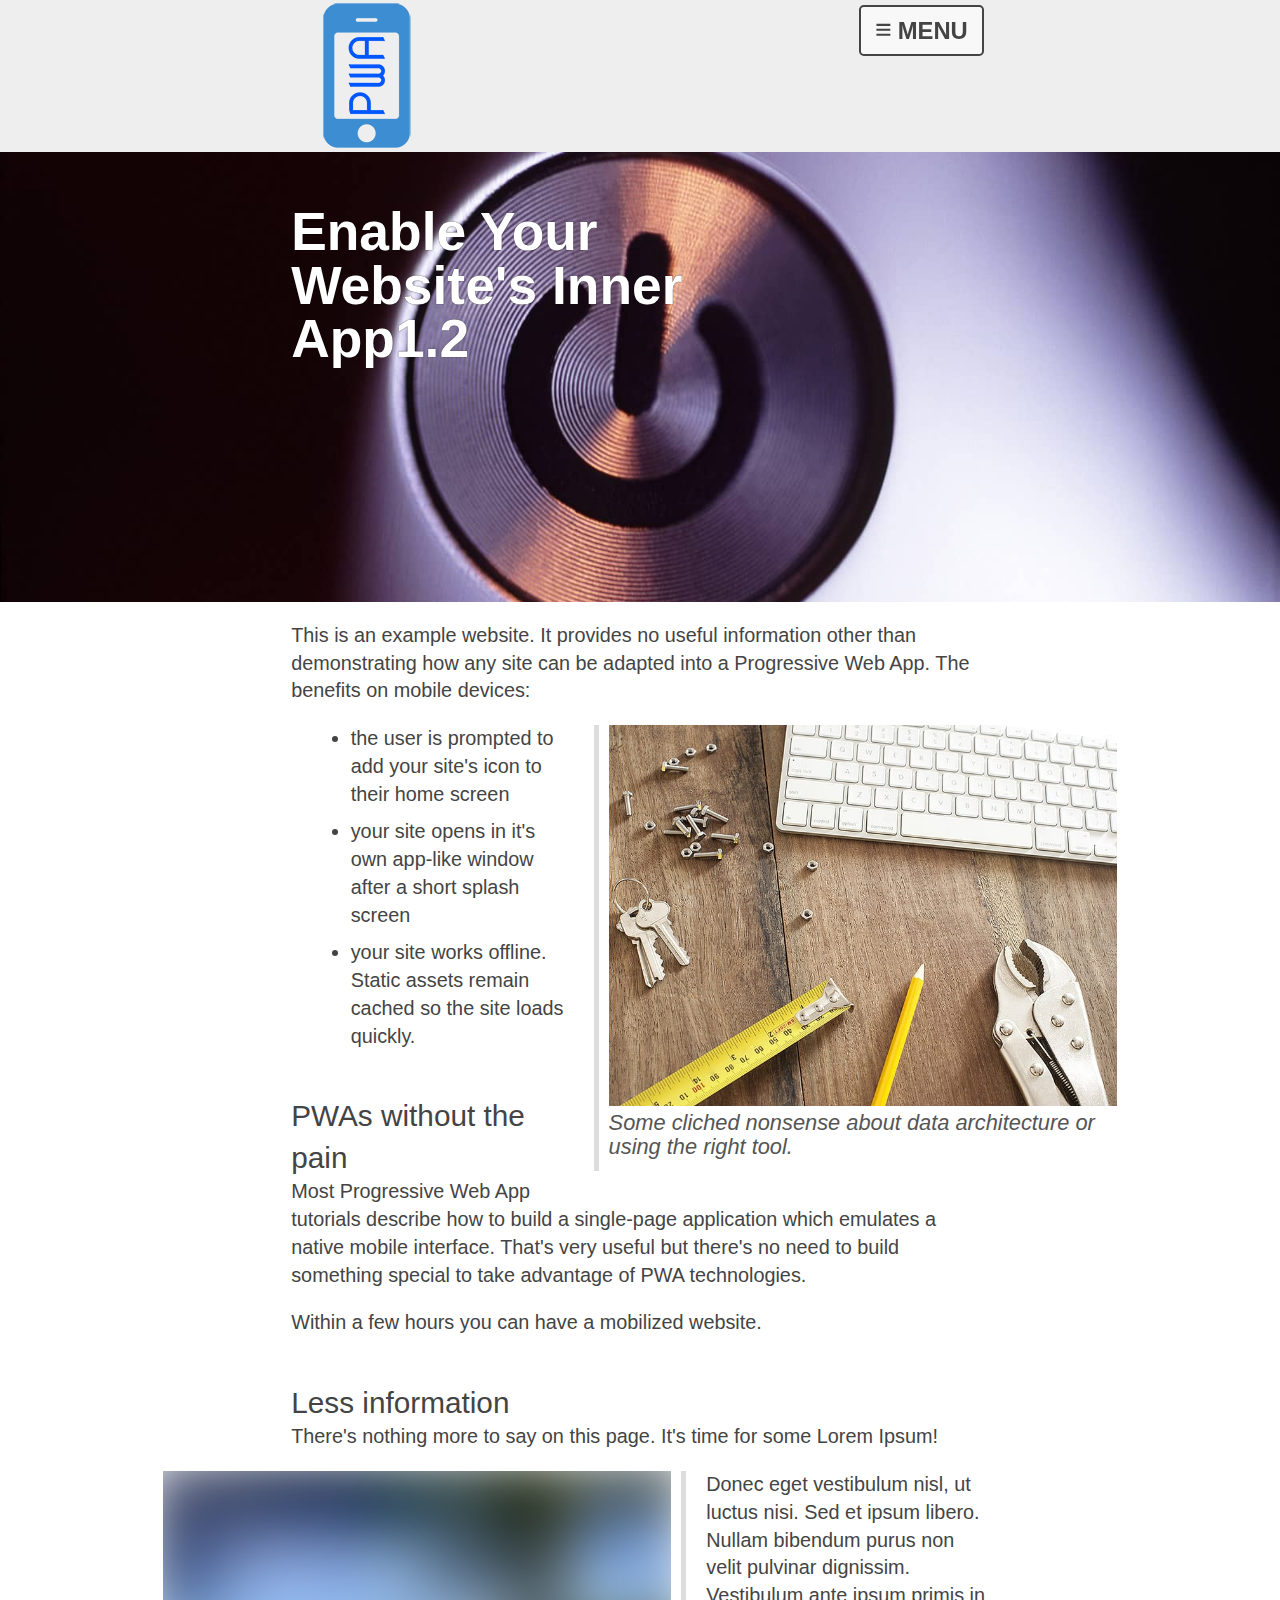
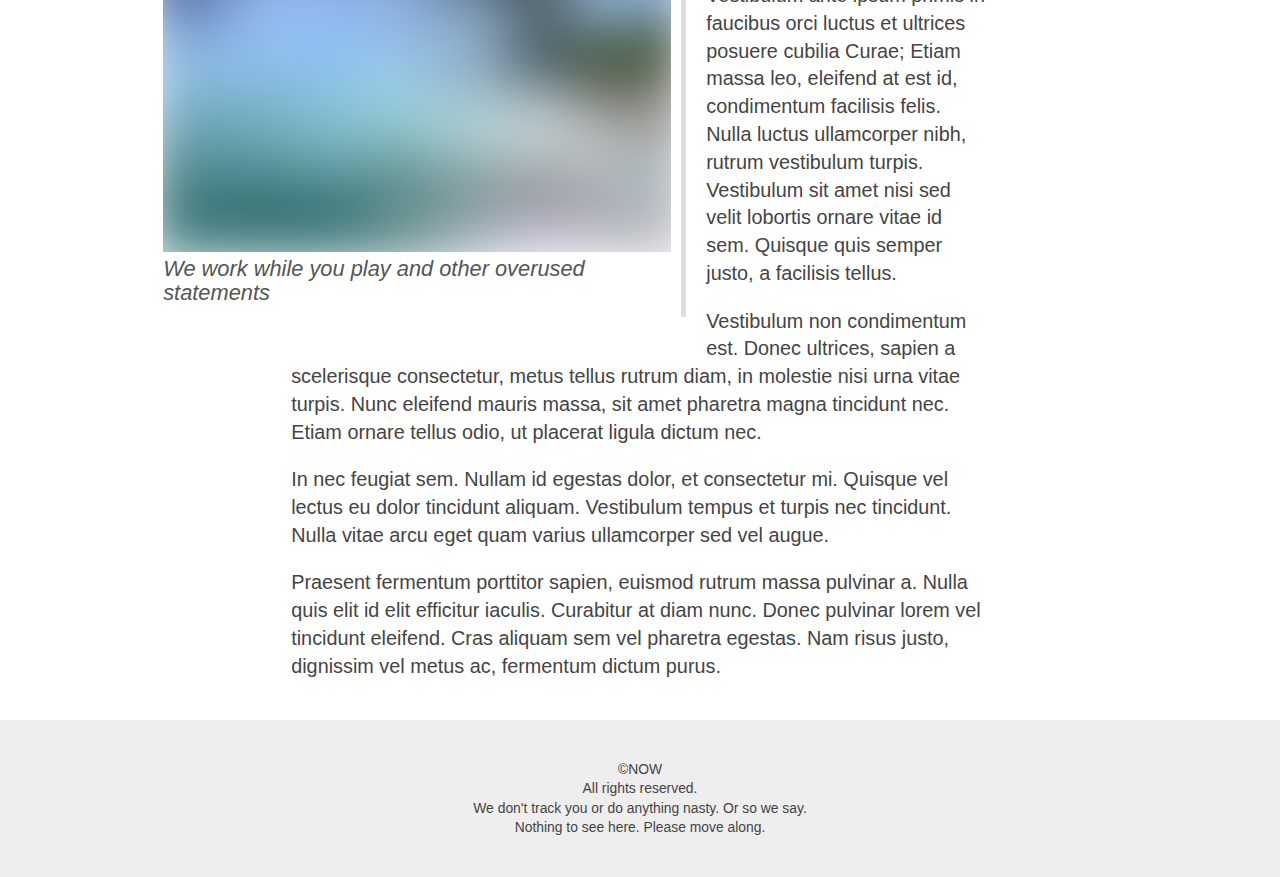
==== index.html @ c281f9b1 "[+]first commit" ====
<!doctype html>
<html lang="en">
<head>
<meta charset="UTF-8">
<title>PWA Website</title>

<meta name="viewport" content="width=device-width,initial-scale=1">
<link rel="stylesheet" href="/css/styles.css">

<link rel="manifest" href="/manifest.json">

<meta name="theme-color" content="#ace">
<link rel="icon" sizes="192x192" href="/images/logo/logo192.png">

<meta name="apple-mobile-web-app-capable" content="yes">
<meta name="apple-mobile-web-app-status-bar-style" content="black">
<meta name="mobile-web-app-capable" content="yes">
<link rel="apple-touch-icon-precomposed" sizes="192x192" href="/images/logo/logo192.png">
<link rel="apple-touch-icon-precomposed" sizes="180x180" href="/images/logo/logo180.png">
<link rel="apple-touch-icon-precomposed" sizes="152x152" href="/images/logo/logo152.png">
<link rel="apple-touch-icon-precomposed" sizes="72x72" href="/images/logo/logo072.png">

<link rel="shortcut icon" href="/images/logo/logo016.png">
<link rel="shortcut icon" href="/favicon.ico">

<meta name="application-name" content="PWA Website">
<meta name="description" content="This is a demonstration website which uses Progressive Web App technologies to provide offline functionality.">
<meta name="keywords" content="website, pwa, offline">
<meta name="author" content="Craig Buckler">
<meta name="robots" content="noindex, nofollow">

</head>
<body>

<!-- header -->
<header>

  <!-- logo -->
  <a href="/" class="logo"><img src="/images/logo/logo152.png" alt="PWA"></a>

</header>

<!-- content -->
<main>
<article>

  <figure data-href="/images/hero/power-lo.jpg" data-srcset="/images/hero/power-lo.jpg 600w, /images/hero/power-hi.jpg 1200w" class="primary progressive replace">
    <img src="/images/hero/power-pv.jpg" class="preview" alt="enable switch" />
  </figure>

  <h1>Enable Your Website's Inner App1.2</h1>

  <p>This is an example website. It provides no useful information other than demonstrating how any site can be adapted into a Progressive Web App. The benefits on mobile devices:</p>

  <figure class="boxout2">
    <a href="/images/workbench.jpg" class="progressive replace">
      <img src="/images/workbench-pv.jpg" class="preview" alt="workspace" />
    </a>
    <figcaption>Some cliched nonsense about data architecture or using the right tool.</figcaption>
  </figure>

  <ul>
    <li>the user is prompted to add your site's icon to their home screen</li>
    <li>your site opens in it's own app-like window after a short splash screen</li>
    <li>your site works offline. Static assets remain cached so the site loads quickly.</li>
  </ul>

  <h2>PWAs without the pain</h2>

  <p>Most Progressive Web App tutorials describe how to build a single-page application which emulates a native mobile interface. That's very useful but there's no need to build something special to take advantage of PWA technologies.</p>

  <p>Within a few hours you can have a mobilized website.</p>

  <h2>Less information</h2>

  <p>There's nothing more to say on this page. It's time for some Lorem Ipsum!</p>

  <figure class="boxout1">
    <a href="/images/beach.jpg" class="progressive replace">
      <img src="/images/beach-pv.jpg" class="preview" alt="workspace" />
    </a>
    <figcaption>We work while you play and other overused statements</figcaption>
  </figure>

  <p>Donec eget vestibulum nisl, ut luctus nisi. Sed et ipsum libero. Nullam bibendum purus non velit pulvinar dignissim. Vestibulum ante ipsum primis in faucibus orci luctus et ultrices posuere cubilia Curae; Etiam massa leo, eleifend at est id, condimentum facilisis felis. Nulla luctus ullamcorper nibh, rutrum vestibulum turpis. Vestibulum sit amet nisi sed velit lobortis ornare vitae id sem. Quisque quis semper justo, a facilisis tellus.</p>

  <p>Vestibulum non condimentum est. Donec ultrices, sapien a scelerisque consectetur, metus tellus rutrum diam, in molestie nisi urna vitae turpis. Nunc eleifend mauris massa, sit amet pharetra magna tincidunt nec. Etiam ornare tellus odio, ut placerat ligula dictum nec.</p>

  <p>In nec feugiat sem. Nullam id egestas dolor, et consectetur mi. Quisque vel lectus eu dolor tincidunt aliquam. Vestibulum tempus et turpis nec tincidunt. Nulla vitae arcu eget quam varius ullamcorper sed vel augue.</p>

  <p>Praesent fermentum porttitor sapien, euismod rutrum massa pulvinar a. Nulla quis elit id elit efficitur iaculis. Curabitur at diam nunc. Donec pulvinar lorem vel tincidunt eleifend. Cras aliquam sem vel pharetra egestas. Nam risus justo, dignissim vel metus ac, fermentum dictum purus.</p>

</article>
</main>

<!-- footer -->
<footer>
  <p>&copy;NOW</p>
  <p>All rights reserved.</p>
  <p>We don't track you or do anything nasty. Or so we say.</p>
  <p>Nothing to see here. Please move along.</p>
</footer>

<!-- menu link -->
<div id="menu"><a href="#nav">menu</a></div>

<!-- navigation -->
<nav id="nav">
  <ul>
    <li><a href="#menu" title="close menu" class="close">&#x2715;</a></li>
    <li><a href="/" class="active nav">home</a></li>
    <li><a href="/work/" class="nav">work</a></li>
    <li><a href="/about/" class="nav">about</a></li>
    <li><a href="/contact/" class="nav">contact</a></li>
  </ul>
</nav>

<script src="/js/main.js" defer></script>
</body>
</html>
---- css/styles.css ----
/* main styles */
*, *:before, *:after {
  box-sizing: border-box;
  padding: 0;
  margin: 0;
}

body {
  font-family: -apple-system, BlinkMacSystemFont, "Segoe UI", Roboto, Oxygen, Ubuntu, Cantarell, "Fira Sans", "Droid Sans", "Helvetica Neue", sans-serif;
  font-size: 100%;
  font-size: calc(1em + 0.3vw);
  font-weight: 300;
  line-height: 1.4;
  color: #444;
  background-color: #eee;
  overflow-x: hidden;
  overflow-y: scroll;
}

main {
  display: block;
  padding-bottom: 2em;
  background-color: #fff;
}

header, article, footer, #menu {
  clear: both;
  display: block;
  position: relative;
  max-width: 50rem;
  padding: 0 4vw;
  margin: 0 auto;
}

/* header */
.logo {
  display: block;
  width: 15vw;
  max-width: 152px;
}

.logo img {
  display: block;
}

.logo:hover img {
  animation: ring 0.1s ease-in infinite;
}

/* footer */
footer {
  clear: both;
  padding-top: 2em;
  padding-bottom: 2em;
}

footer p {
  font-size: 0.7em;
  font-weight: 400;
  text-align: center;
  margin: 0;
}

/* menu link */
#menu {
  position: fixed;
  display: block;
  top: 0;
  left: 0;
  right: 0;
  margin-left: calc((100% - 50rem) / 2);
  pointer-events: none;
}

#menu a {
  display: block;
  float: right;
  font-size: 1.2em;
  font-weight: 600;
  text-align: right;
  text-transform: uppercase;
  text-decoration: none;
  line-height: 2;
  padding: 0 0.6em;
  margin: 0.2em;
  color: #444;
  background-color: rgba(255,255,255,0.6);
  border: 2px solid #444;
  border-radius: 0.2em;
  pointer-events: all;
}

#menu a:before {
  display: inline-block;
  content: '\2261';
  font-size: 1.2em;
  line-height: 1;
  margin-right: 0.2em;
}

#menu a:hover, #menu a:focus, #menu a:active {
  color: #fff;
  background-color: #00c;
  border-color: #fff;
  outline: 0 none;
}

/* navigation */
#nav {
  position: fixed;
  top: 0;
  bottom: 0;
  left: 0;
  right: 0;
  background-color: rgba(0,0,0,0.9);
  will-change: transform;
  transform-origin: 50% 0;
  transform: scaleY(0);
}

#nav:target {
  animation: navopen 0.4s ease-out 0s 1 forwards;
}

#menu:target ~ #nav {
  animation: navclose 0.3s ease-in 0s 1 forwards;
}

#nav ul {
  width: 100%;
  height: 100%;
  display: flex;
  flex-direction: column;
  justify-content: space-around;
  list-style-type: none;
  padding: 0;
  margin: 0;
}

#nav li {
  flex: 1 1 auto;
  display: flex;
  padding: 0;
  margin: 0;
}

#nav a {
  display: block;
  flex: 1 1 100%;
  font-size: 10vh;
  text-align: center;
  text-transform: none;
  text-decoration: none;
  padding: 2vh 5vw 0 5vw;
  color: #fff;
  will-change: transform;
  transition: transform 0.2s ease-in-out;
  transform: scale(1) rotate(0);
}

#nav a.nav:hover, #nav a.nav:focus {
  transform: scale(1.3);
}

#nav a.active {
  font-weight: 400;
  color: #999;
}

#nav a.close {
  text-align: right;
}

/* article styles */
h1 {
  position: absolute;
  top: 1em;
  font-size: 1.8em;
  font-size: calc(1.4em + 2vw);
  font-weight: bold;
  width: 8em;
  max-width: 100%;
  line-height: 1;
  color: #fff;
  text-shadow: 0 0 1px #000;
}

h2 {
  font-weight: normal;
  margin-top: 1.5em;
}

p {
  margin-top: 1em;
}

h2 + p {
  margin-top: 0;
}

ul, ol {
  margin: 1em 0 1.5em 3em;
}

li {
  margin-top: 0.5em;
}

img {
  max-width: 100%;
  border: 0 none;
}

figure {
  text-align: center;
  padding-bottom: 6px;
  margin: 1em 0 1.5em 0;
  border-bottom: 5px solid #ddd;
}

figcaption {
  display: inline-block;
  font-weight: 400;
  font-style: italic;
  font-size: 1.1em;
  text-align: left;
  line-height: 1.1;
  margin-top: 0.2em;
  color: #555;
}

@media (min-width: 60rem) {

  .boxout1, .boxout2 {
    clear: both;
    float: left;
    width: 75%;
    padding: 0 10px 10px 0;
    margin: 1em 1em 1.5em -10vw;
    border: 0 none;
    border-right: 5px solid #ddd;
  }

  .boxout2 {
    float: right;
    padding: 0 0 10px 10px;
    margin: 1em -10vw 1.5em 1em;
    border-left: 5px solid #ddd;
    border-right: 0 none;
  }

}

.primary {
  width: 100vw;
  left: 50%;
  max-height: 50vh;
  padding: 0;
  margin: 0 0 0 -50vw;
  border: 0 none;
}

/* progressive image CSS */
.progressive {
  position: relative;
  display: block;
  overflow: hidden;
  outline: none;
}

.progressive:not(.replace) {
  cursor: default;
}

.progressive img {
  display: block;
  width: 100%;
  max-width: none;
  height: auto;
  border: 0 none;
}

.progressive img.preview {
  filter: blur(2vw);
  transform: scale(1.05);
}

.progressive img.reveal {
  position: absolute;
  left: 0;
  top: 0;
  will-change: transform, opacity;
  animation: reveal 1s ease-out;
}

/* animation keyframes */
@keyframes ring {
  0% { transform: rotate(0deg); }
  33% { transform: rotate(5deg); }
  66% { transform: rotate(-5deg); }
}

@keyframes navopen {
  0% { transform: scaleY(0); }
  100% { transform: scaleY(1); }
}

@keyframes navclose {
  100% { transform: scaleY(0); }
  0% { transform: scaleY(1); }
}

@keyframes reveal {
	0% { transform: scale(1.05); opacity: 0; }
	100% { transform: scale(1); opacity: 1; }
}
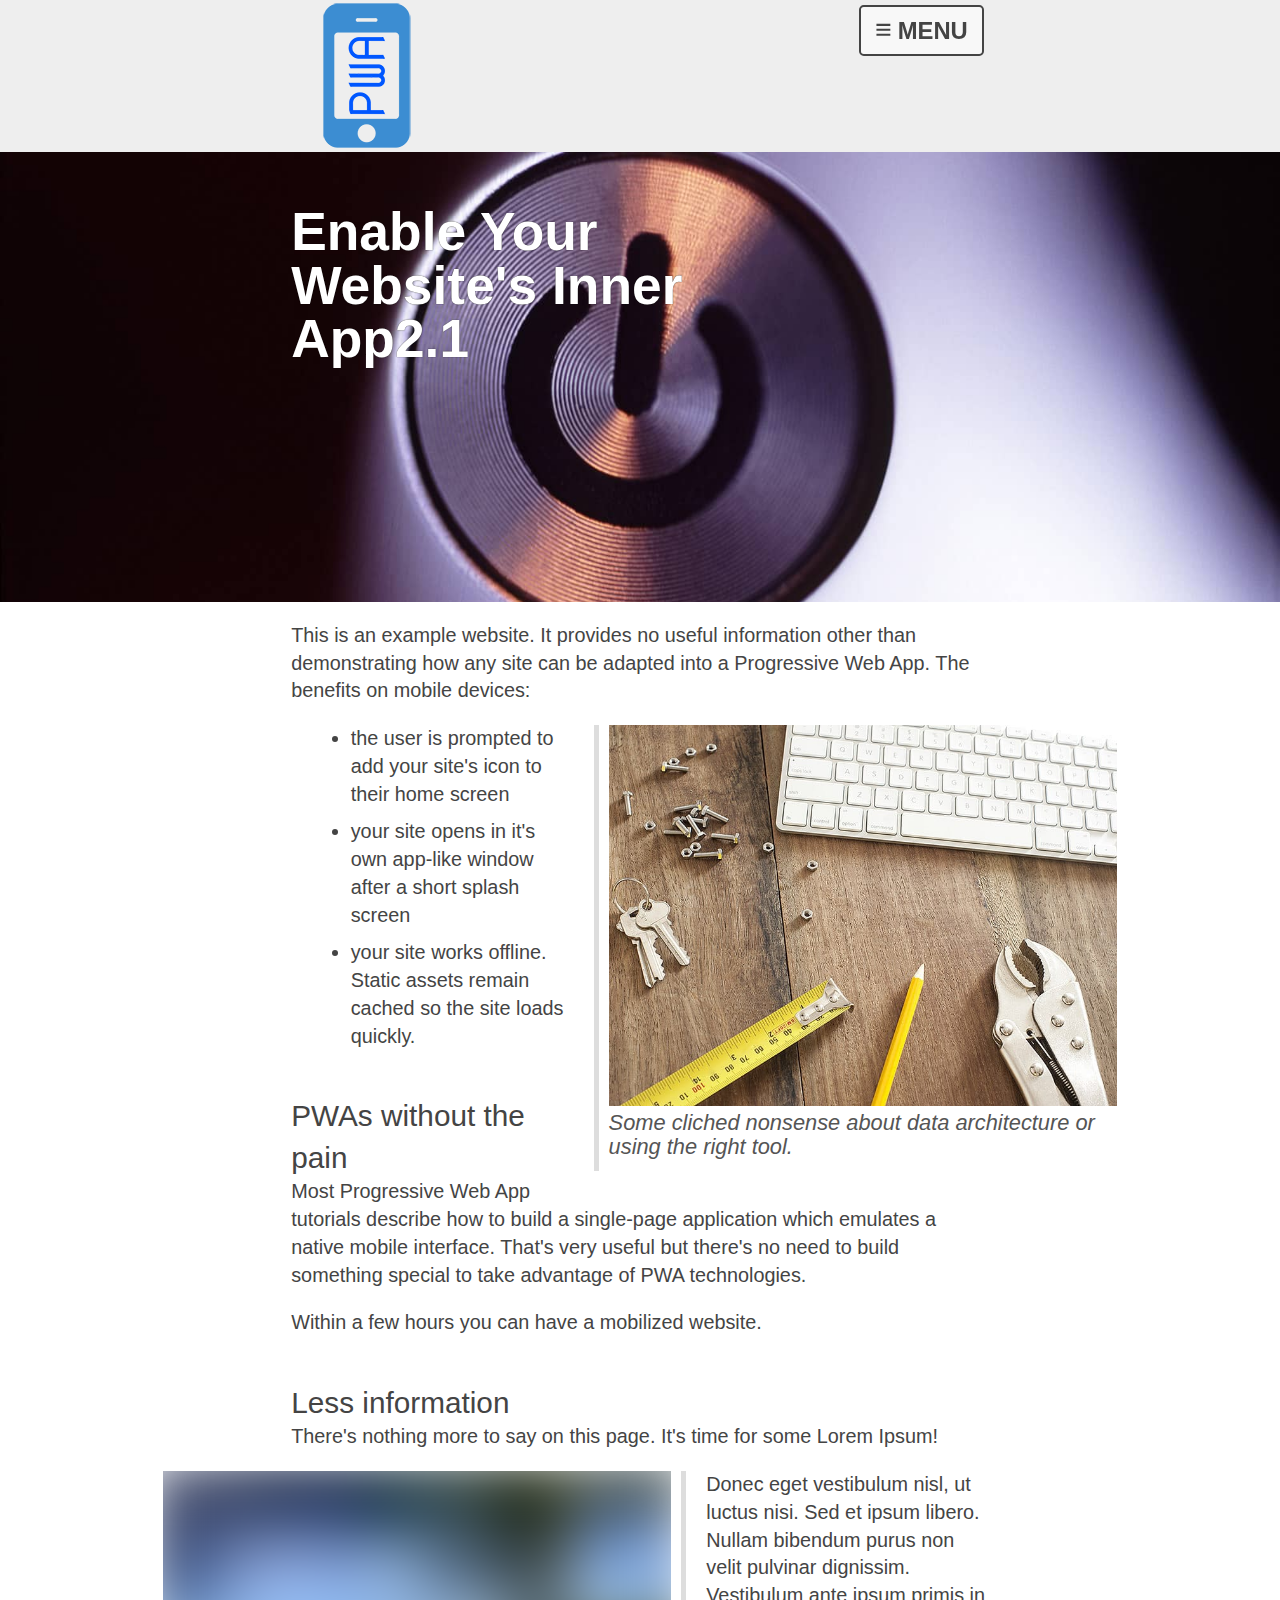
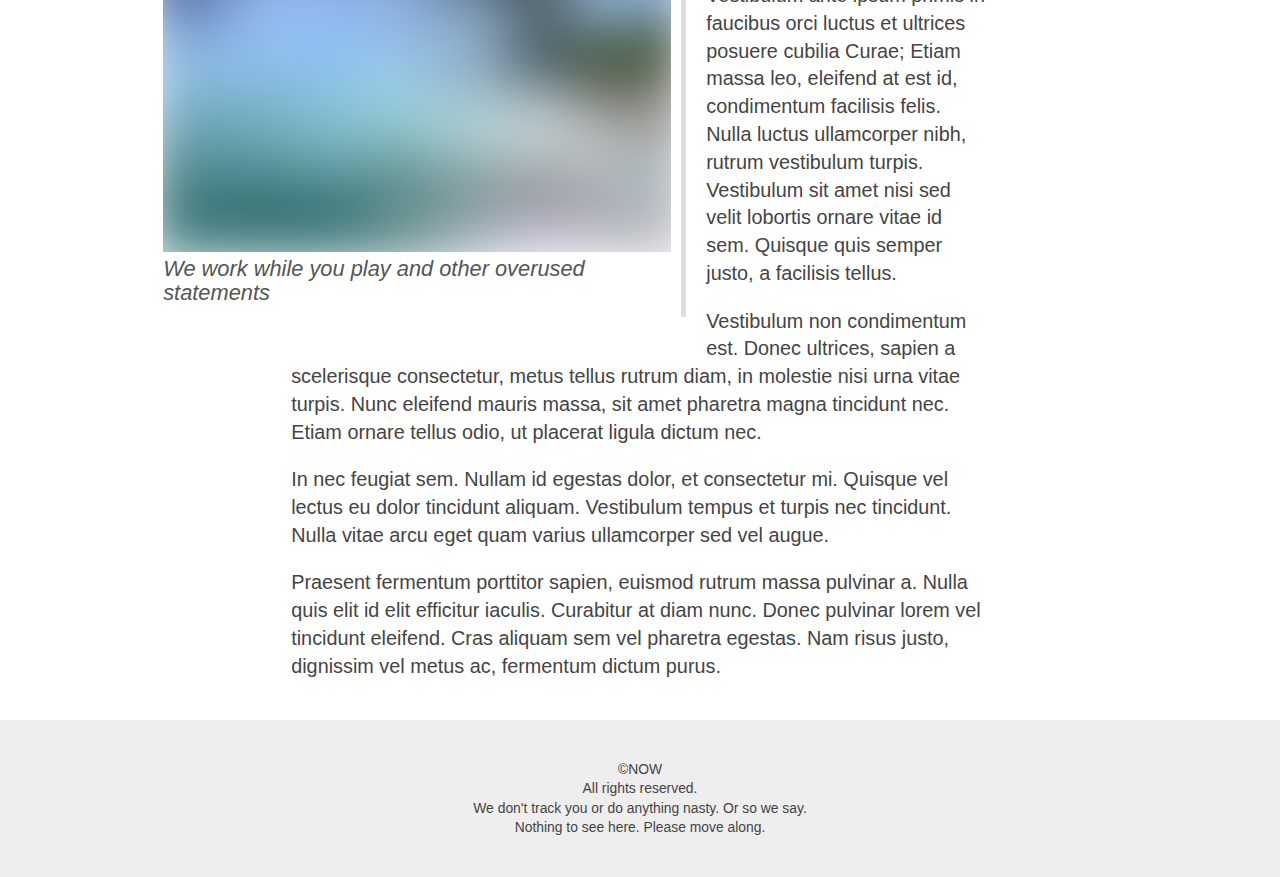
==== commit 3642e23e: "[*]" ====
--- a/index.html
+++ b/index.html
@@ -5,23 +5,23 @@
 <title>PWA Website</title>
 
 <meta name="viewport" content="width=device-width,initial-scale=1">
-<link rel="stylesheet" href="/css/styles.css">
+<link rel="stylesheet" href="./css/styles.css">
 
-<link rel="manifest" href="/manifest.json">
+<link rel="manifest" href="./manifest.json">
 
 <meta name="theme-color" content="#ace">
-<link rel="icon" sizes="192x192" href="/images/logo/logo192.png">
+<link rel="icon" sizes="192x192" href="./images/logo/logo192.png">
 
 <meta name="apple-mobile-web-app-capable" content="yes">
 <meta name="apple-mobile-web-app-status-bar-style" content="black">
 <meta name="mobile-web-app-capable" content="yes">
-<link rel="apple-touch-icon-precomposed" sizes="192x192" href="/images/logo/logo192.png">
-<link rel="apple-touch-icon-precomposed" sizes="180x180" href="/images/logo/logo180.png">
-<link rel="apple-touch-icon-precomposed" sizes="152x152" href="/images/logo/logo152.png">
-<link rel="apple-touch-icon-precomposed" sizes="72x72" href="/images/logo/logo072.png">
+<link rel="apple-touch-icon-precomposed" sizes="192x192" href="./images/logo/logo192.png">
+<link rel="apple-touch-icon-precomposed" sizes="180x180" href="./images/logo/logo180.png">
+<link rel="apple-touch-icon-precomposed" sizes="152x152" href="./images/logo/logo152.png">
+<link rel="apple-touch-icon-precomposed" sizes="72x72" href="./images/logo/logo072.png">
 
-<link rel="shortcut icon" href="/images/logo/logo016.png">
-<link rel="shortcut icon" href="/favicon.ico">
+<link rel="shortcut icon" href="./images/logo/logo016.png">
+<link rel="shortcut icon" href="./favicon.ico">
 
 <meta name="application-name" content="PWA Website">
 <meta name="description" content="This is a demonstration website which uses Progressive Web App technologies to provide offline functionality.">
@@ -36,7 +36,7 @@
 <header>
 
   <!-- logo -->
-  <a href="/" class="logo"><img src="/images/logo/logo152.png" alt="PWA"></a>
+  <a href="./" class="logo"><img src="./images/logo/logo152.png" alt="PWA"></a>
 
 </header>
 
@@ -44,17 +44,17 @@
 <main>
 <article>
 
-  <figure data-href="/images/hero/power-lo.jpg" data-srcset="/images/hero/power-lo.jpg 600w, /images/hero/power-hi.jpg 1200w" class="primary progressive replace">
-    <img src="/images/hero/power-pv.jpg" class="preview" alt="enable switch" />
+  <figure data-href="./images/hero/power-lo.jpg" data-srcset="./images/hero/power-lo.jpg 600w, /images/hero/power-hi.jpg 1200w" class="primary progressive replace">
+    <img src="./images/hero/power-pv.jpg" class="preview" alt="enable switch" />
   </figure>
 
-  <h1>Enable Your Website's Inner App1.2</h1>
+  <h1>Enable Your Website's Inner App2.1</h1>
 
   <p>This is an example website. It provides no useful information other than demonstrating how any site can be adapted into a Progressive Web App. The benefits on mobile devices:</p>
 
   <figure class="boxout2">
-    <a href="/images/workbench.jpg" class="progressive replace">
-      <img src="/images/workbench-pv.jpg" class="preview" alt="workspace" />
+    <a href="./images/workbench.jpg" class="progressive replace">
+      <img src="./images/workbench-pv.jpg" class="preview" alt="workspace" />
     </a>
     <figcaption>Some cliched nonsense about data architecture or using the right tool.</figcaption>
   </figure>
@@ -76,8 +76,8 @@
   <p>There's nothing more to say on this page. It's time for some Lorem Ipsum!</p>
 
   <figure class="boxout1">
-    <a href="/images/beach.jpg" class="progressive replace">
-      <img src="/images/beach-pv.jpg" class="preview" alt="workspace" />
+    <a href="./images/beach.jpg" class="progressive replace">
+      <img src="./images/beach-pv.jpg" class="preview" alt="workspace" />
     </a>
     <figcaption>We work while you play and other overused statements</figcaption>
   </figure>
@@ -108,13 +108,13 @@
 <nav id="nav">
   <ul>
     <li><a href="#menu" title="close menu" class="close">&#x2715;</a></li>
-    <li><a href="/" class="active nav">home</a></li>
-    <li><a href="/work/" class="nav">work</a></li>
-    <li><a href="/about/" class="nav">about</a></li>
-    <li><a href="/contact/" class="nav">contact</a></li>
+    <li><a href="./" class="active nav">home</a></li>
+    <li><a href="./work/" class="nav">work</a></li>
+    <li><a href="./about/" class="nav">about</a></li>
+    <li><a href="./contact/" class="nav">contact</a></li>
   </ul>
 </nav>
 
-<script src="/js/main.js" defer></script>
+<script src="./js/main.js" defer></script>
 </body>
 </html>
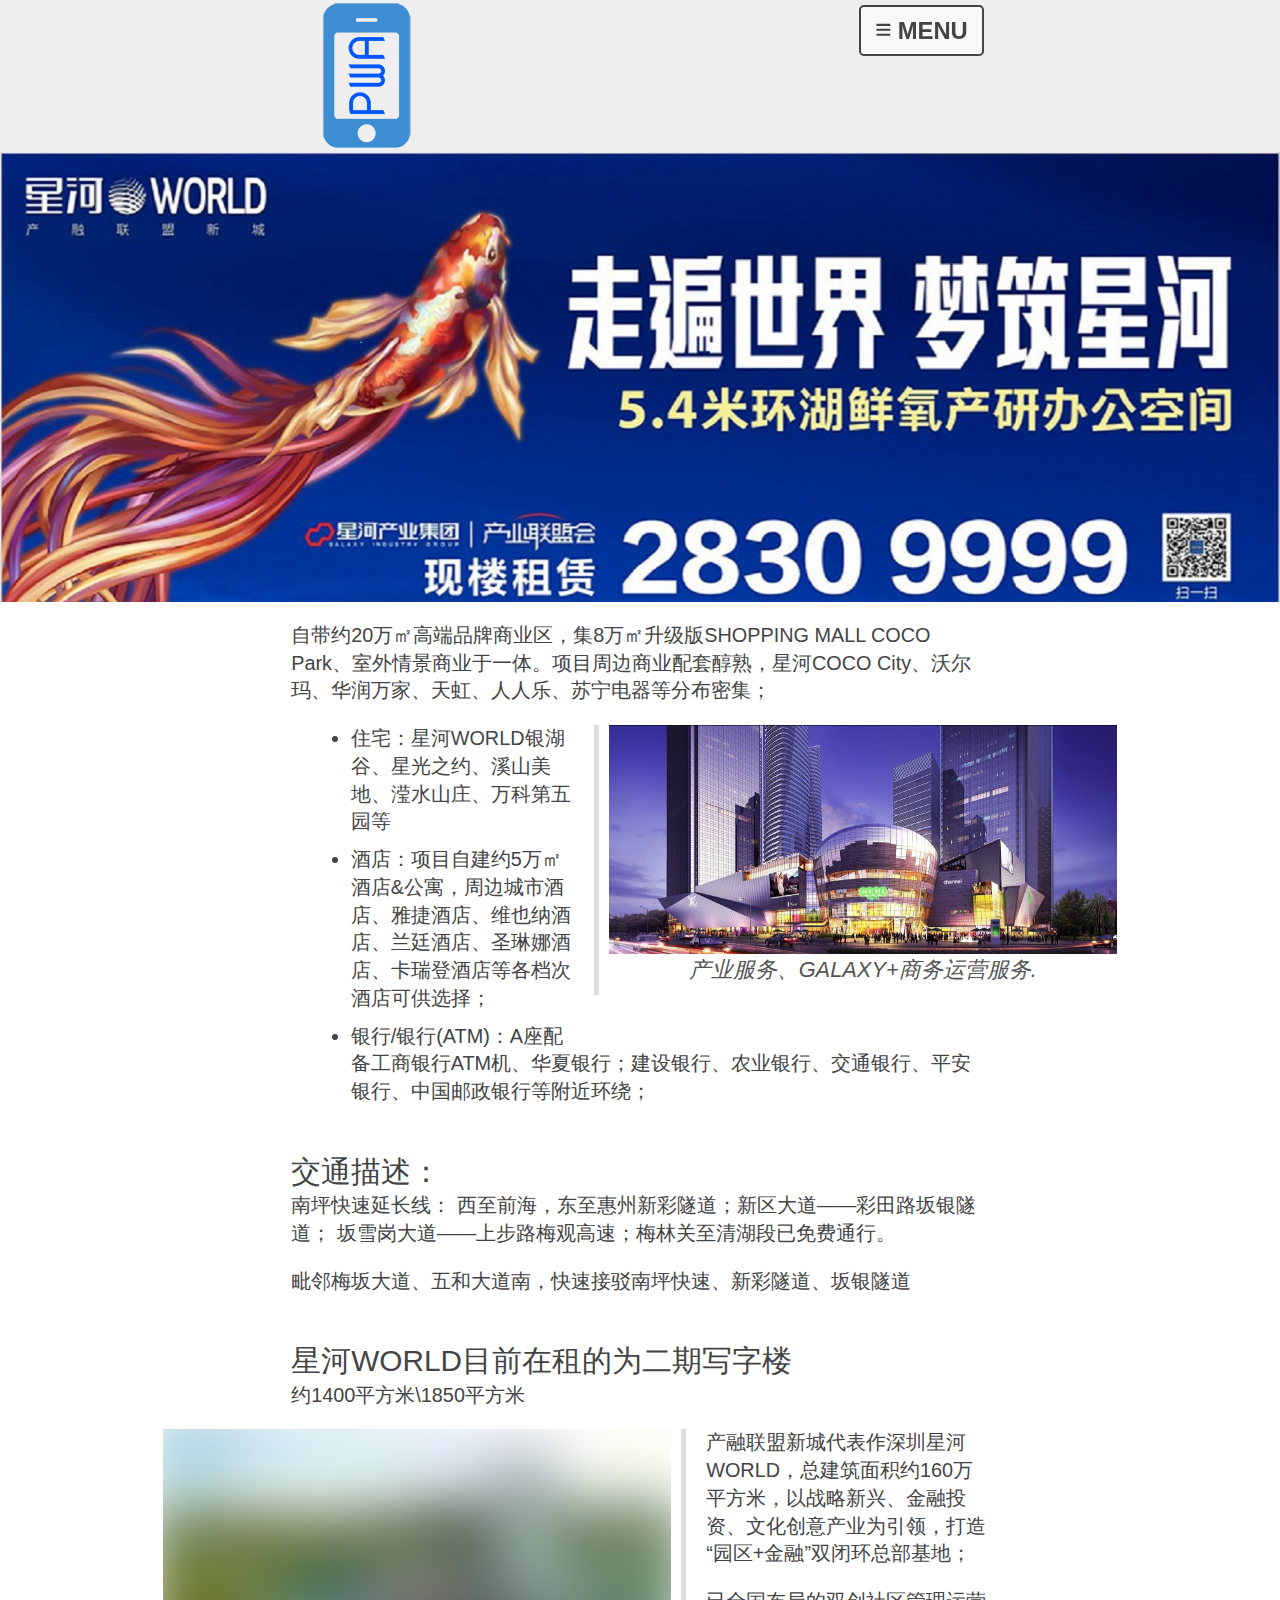
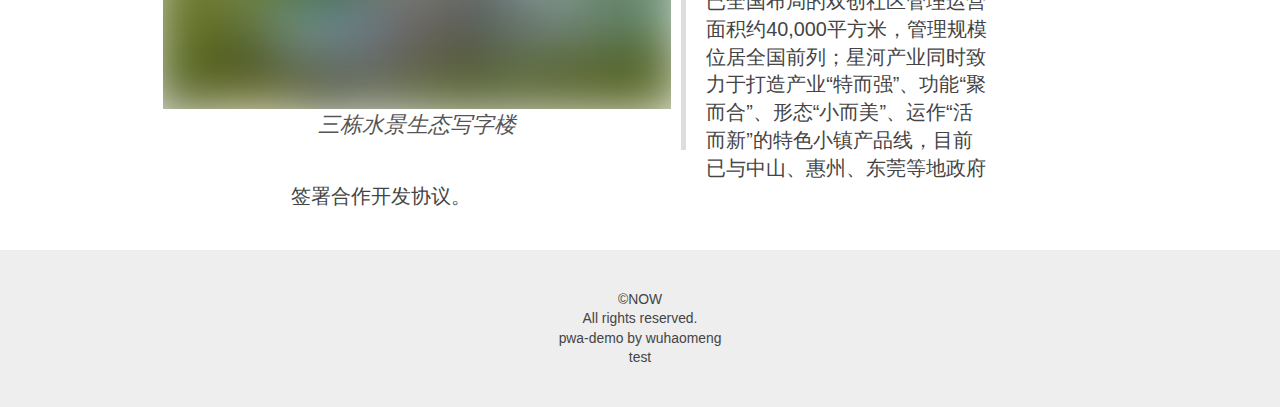
==== commit 65b98032: "[*]" ====
--- a/index.html
+++ b/index.html
@@ -10,12 +10,12 @@
 <link rel="manifest" href="./manifest.json">
 
 <meta name="theme-color" content="#ace">
-<link rel="icon" sizes="192x192" href="./images/logo/logo192.png">
+<!-- <link rel="icon" sizes="192x192" href="./images/logo/logo192.png"> -->
 
 <meta name="apple-mobile-web-app-capable" content="yes">
 <meta name="apple-mobile-web-app-status-bar-style" content="black">
 <meta name="mobile-web-app-capable" content="yes">
-<link rel="apple-touch-icon-precomposed" sizes="192x192" href="./images/logo/logo192.png">
+<!-- <link rel="apple-touch-icon-precomposed" sizes="192x192" href="./images/logo/logo192.png"> -->
 <link rel="apple-touch-icon-precomposed" sizes="180x180" href="./images/logo/logo180.png">
 <link rel="apple-touch-icon-precomposed" sizes="152x152" href="./images/logo/logo152.png">
 <link rel="apple-touch-icon-precomposed" sizes="72x72" href="./images/logo/logo072.png">
@@ -37,58 +37,55 @@
 
   <!-- logo -->
   <a href="./" class="logo"><img src="./images/logo/logo152.png" alt="PWA"></a>
-
 </header>
 
 <!-- content -->
 <main>
 <article>
 
-  <figure data-href="./images/hero/power-lo.jpg" data-srcset="./images/hero/power-lo.jpg 600w, /images/hero/power-hi.jpg 1200w" class="primary progressive replace">
+  <figure data-href="./images/hero/power-lo.jpg" data-srcset="./images/hero/power-lo.jpg 600w, ./images/hero/power-hi.jpg 1200w" class="primary progressive replace">
     <img src="./images/hero/power-pv.jpg" class="preview" alt="enable switch" />
   </figure>
 
-  <h1>Enable Your Website's Inner App2.1</h1>
+  <h1></h1>
 
-  <p>This is an example website. It provides no useful information other than demonstrating how any site can be adapted into a Progressive Web App. The benefits on mobile devices:</p>
+  <p>自带约20万㎡高端品牌商业区，集8万㎡升级版SHOPPING MALL COCO Park、室外情景商业于一体。项目周边商业配套醇熟，星河COCO City、沃尔玛、华润万家、天虹、人人乐、苏宁电器等分布密集；</p>
 
   <figure class="boxout2">
     <a href="./images/workbench.jpg" class="progressive replace">
       <img src="./images/workbench-pv.jpg" class="preview" alt="workspace" />
     </a>
-    <figcaption>Some cliched nonsense about data architecture or using the right tool.</figcaption>
+    <figcaption>产业服务、GALAXY+商务运营服务.</figcaption>
   </figure>
 
   <ul>
-    <li>the user is prompted to add your site's icon to their home screen</li>
-    <li>your site opens in it's own app-like window after a short splash screen</li>
-    <li>your site works offline. Static assets remain cached so the site loads quickly.</li>
+    <li>住宅：星河WORLD银湖谷、星光之约、溪山美地、滢水山庄、万科第五园等</li>
+    <li>酒店：项目自建约5万㎡酒店&公寓，周边城市酒店、雅捷酒店、维也纳酒店、兰廷酒店、圣琳娜酒店、卡瑞登酒店等各档次酒店可供选择；</li>
+    <li>银行/银行(ATM)：A座配备工商银行ATM机、华夏银行；建设银行、农业银行、交通银行、平安银行、中国邮政银行等附近环绕；</li>
   </ul>
 
-  <h2>PWAs without the pain</h2>
+  <h2>交通描述：</h2>
 
-  <p>Most Progressive Web App tutorials describe how to build a single-page application which emulates a native mobile interface. That's very useful but there's no need to build something special to take advantage of PWA technologies.</p>
+  <p>南坪快速延长线： 西至前海，东至惠州新彩隧道；新区大道——彩田路坂银隧道； 坂雪岗大道——上步路梅观高速；梅林关至清湖段已免费通行。</p>
 
-  <p>Within a few hours you can have a mobilized website.</p>
+  <p>毗邻梅坂大道、五和大道南，快速接驳南坪快速、新彩隧道、坂银隧道</p>
 
-  <h2>Less information</h2>
+  <h2>星河WORLD目前在租的为二期写字楼</h2>
 
-  <p>There's nothing more to say on this page. It's time for some Lorem Ipsum!</p>
+  <p>约1400平方米\1850平方米</p>
 
   <figure class="boxout1">
     <a href="./images/beach.jpg" class="progressive replace">
       <img src="./images/beach-pv.jpg" class="preview" alt="workspace" />
     </a>
-    <figcaption>We work while you play and other overused statements</figcaption>
+    <figcaption>三栋水景生态写字楼</figcaption>
   </figure>
 
-  <p>Donec eget vestibulum nisl, ut luctus nisi. Sed et ipsum libero. Nullam bibendum purus non velit pulvinar dignissim. Vestibulum ante ipsum primis in faucibus orci luctus et ultrices posuere cubilia Curae; Etiam massa leo, eleifend at est id, condimentum facilisis felis. Nulla luctus ullamcorper nibh, rutrum vestibulum turpis. Vestibulum sit amet nisi sed velit lobortis ornare vitae id sem. Quisque quis semper justo, a facilisis tellus.</p>
+  
 
-  <p>Vestibulum non condimentum est. Donec ultrices, sapien a scelerisque consectetur, metus tellus rutrum diam, in molestie nisi urna vitae turpis. Nunc eleifend mauris massa, sit amet pharetra magna tincidunt nec. Etiam ornare tellus odio, ut placerat ligula dictum nec.</p>
+  <p>产融联盟新城代表作深圳星河WORLD，总建筑面积约160万平方米，以战略新兴、金融投资、文化创意产业为引领，打造“园区+金融”双闭环总部基地；</p>
 
-  <p>In nec feugiat sem. Nullam id egestas dolor, et consectetur mi. Quisque vel lectus eu dolor tincidunt aliquam. Vestibulum tempus et turpis nec tincidunt. Nulla vitae arcu eget quam varius ullamcorper sed vel augue.</p>
-
-  <p>Praesent fermentum porttitor sapien, euismod rutrum massa pulvinar a. Nulla quis elit id elit efficitur iaculis. Curabitur at diam nunc. Donec pulvinar lorem vel tincidunt eleifend. Cras aliquam sem vel pharetra egestas. Nam risus justo, dignissim vel metus ac, fermentum dictum purus.</p>
+  <p>已全国布局的双创社区管理运营面积约40,000平方米，管理规模位居全国前列；星河产业同时致力于打造产业“特而强”、功能“聚而合”、形态“小而美”、运作“活而新”的特色小镇产品线，目前已与中山、惠州、东莞等地政府签署合作开发协议。</p>
 
 </article>
 </main>
@@ -97,8 +94,8 @@
 <footer>
   <p>&copy;NOW</p>
   <p>All rights reserved.</p>
-  <p>We don't track you or do anything nasty. Or so we say.</p>
-  <p>Nothing to see here. Please move along.</p>
+  <p>pwa-demo by wuhaomeng</p>
+  <p>test</p>
 </footer>
 
 <!-- menu link -->
@@ -108,10 +105,10 @@
 <nav id="nav">
   <ul>
     <li><a href="#menu" title="close menu" class="close">&#x2715;</a></li>
-    <li><a href="./" class="active nav">home</a></li>
-    <li><a href="./work/" class="nav">work</a></li>
-    <li><a href="./about/" class="nav">about</a></li>
-    <li><a href="./contact/" class="nav">contact</a></li>
+    <li><a href="./" class="nav">home</a></li>
+    <li><a href="./work.html" class="active nav">work</a></li>
+    <li><a href="./about.html" class="nav">about</a></li>
+    <li><a href="./contact.html" class="nav">contact</a></li>
   </ul>
 </nav>
 
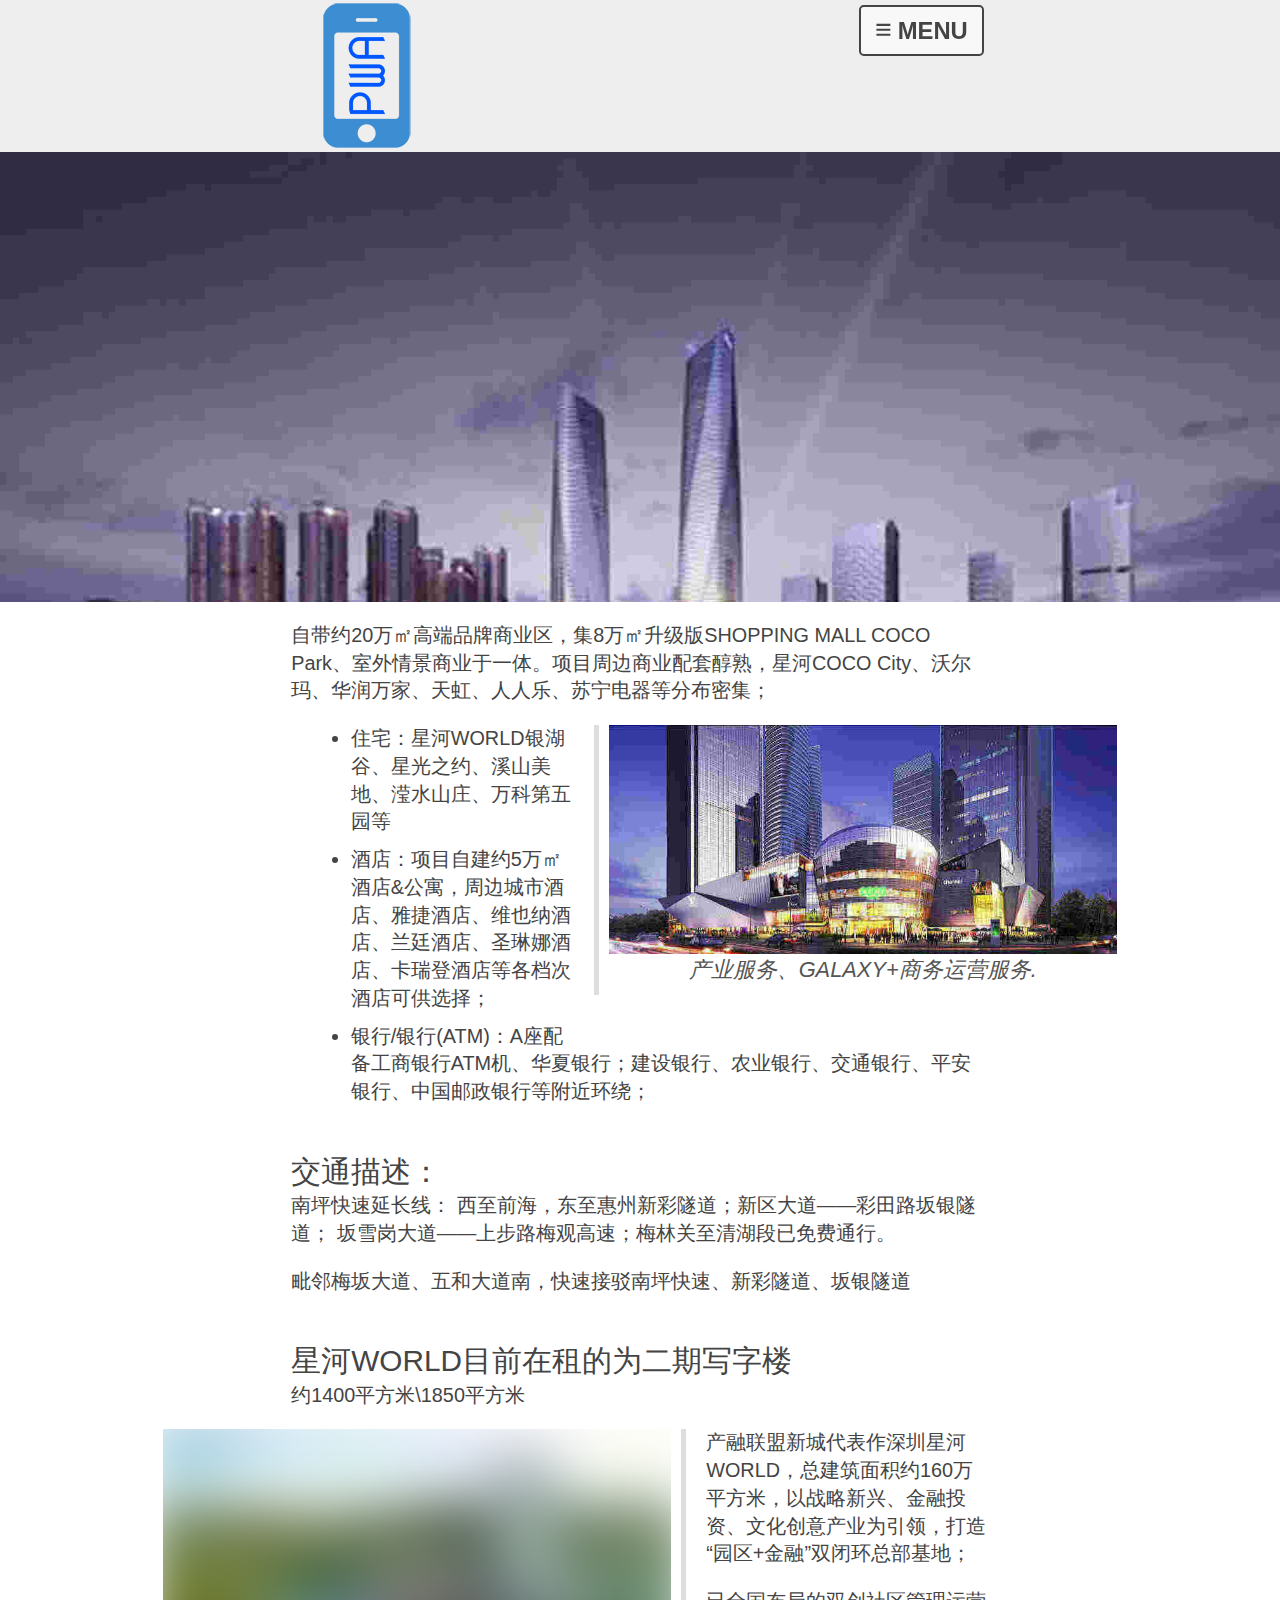
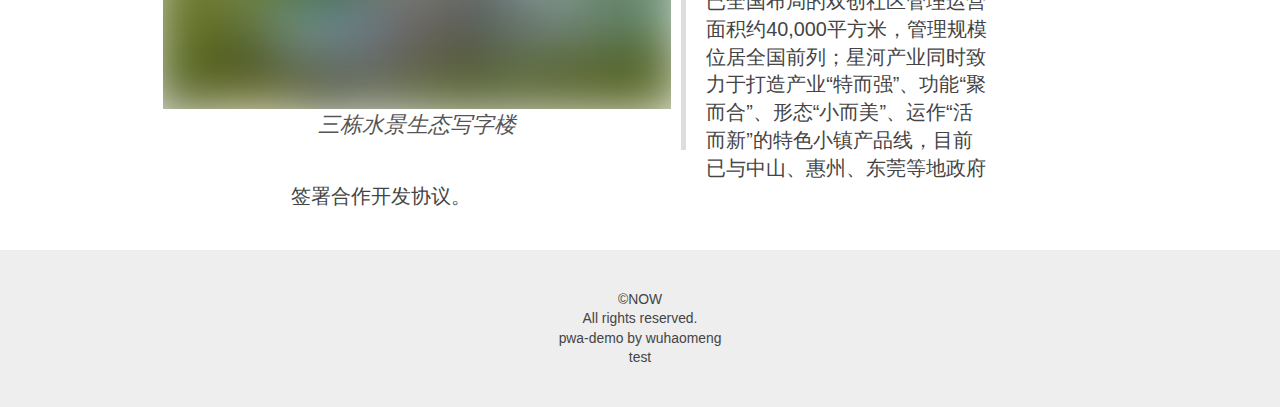
==== commit 84be2875: "[+]" ====
--- a/index.html
+++ b/index.html
@@ -108,7 +108,7 @@
     <li><a href="./" class="nav">home</a></li>
     <li><a href="./work.html" class="active nav">work</a></li>
     <li><a href="./about.html" class="nav">about</a></li>
-    <li><a href="./contact.html" class="nav">contact</a></li>
+    <li><a href="./contact.html" class="nav">game</a></li>
   </ul>
 </nav>
 
